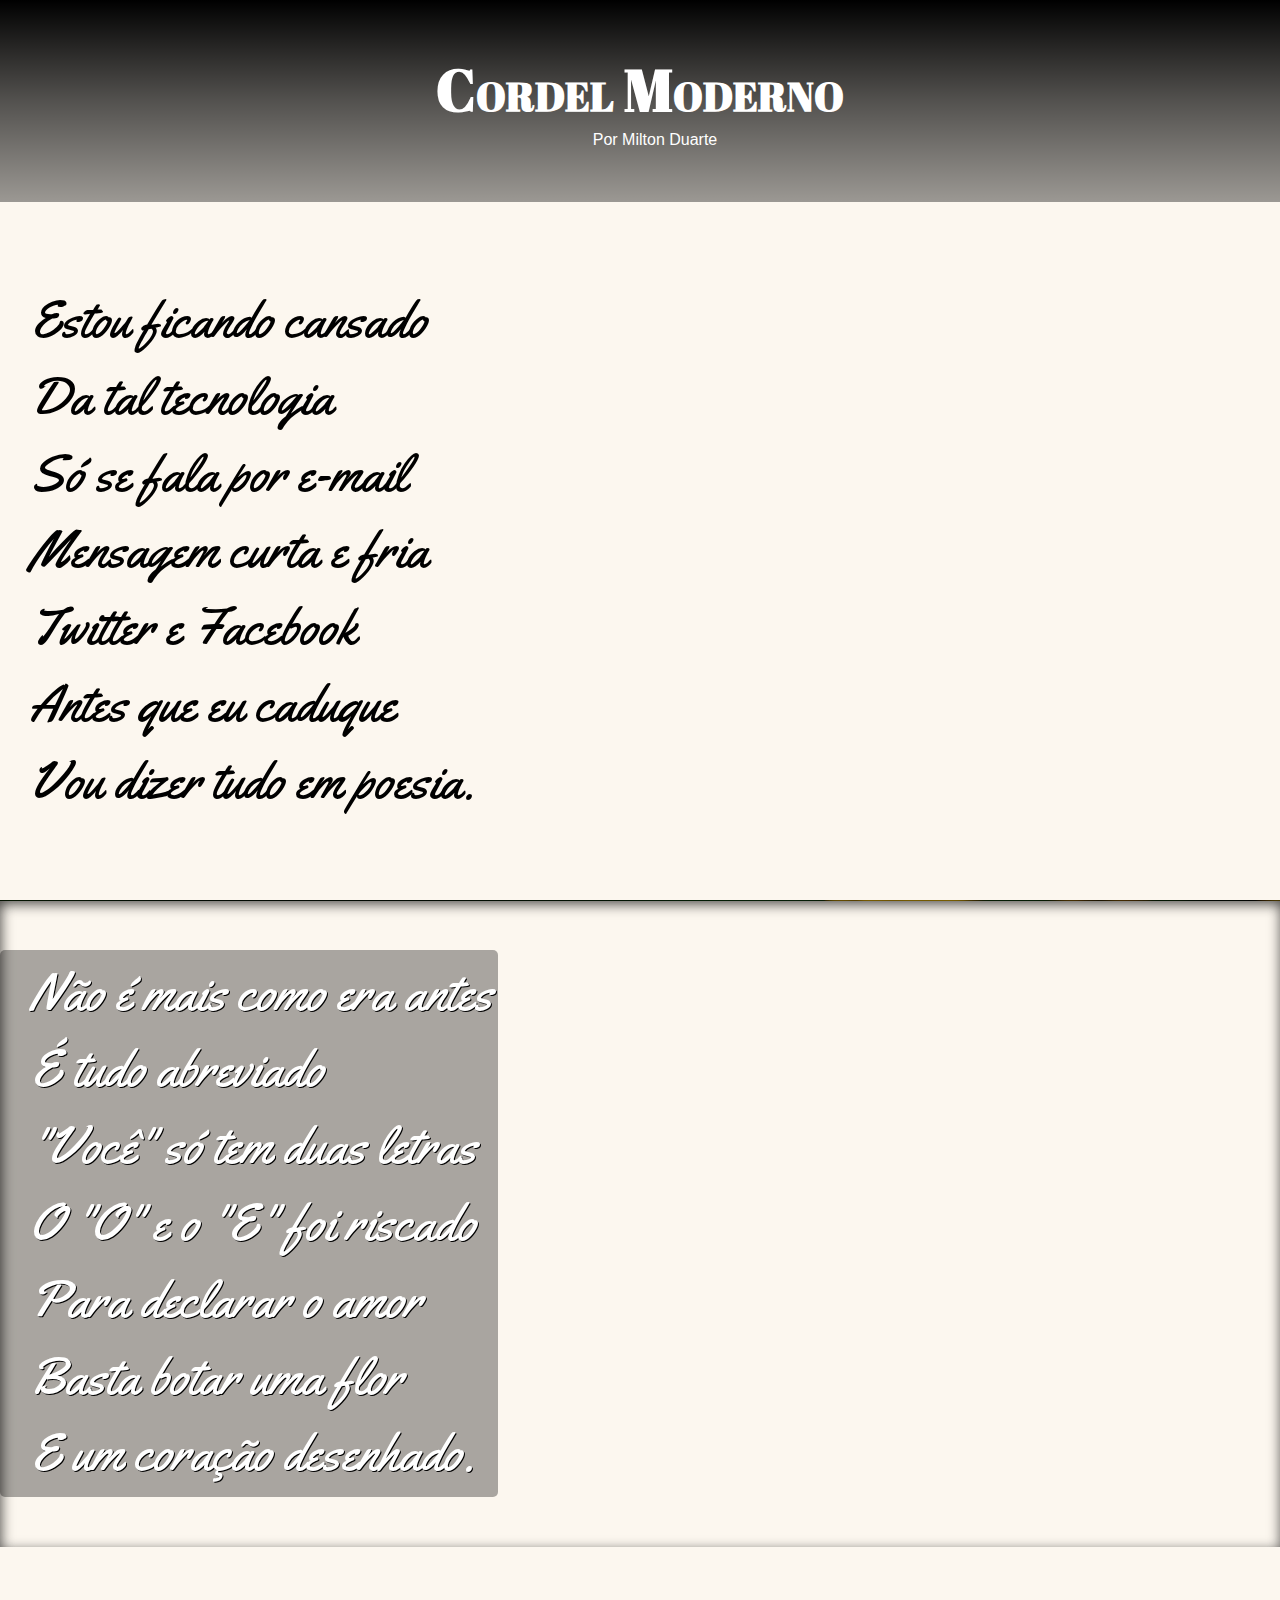
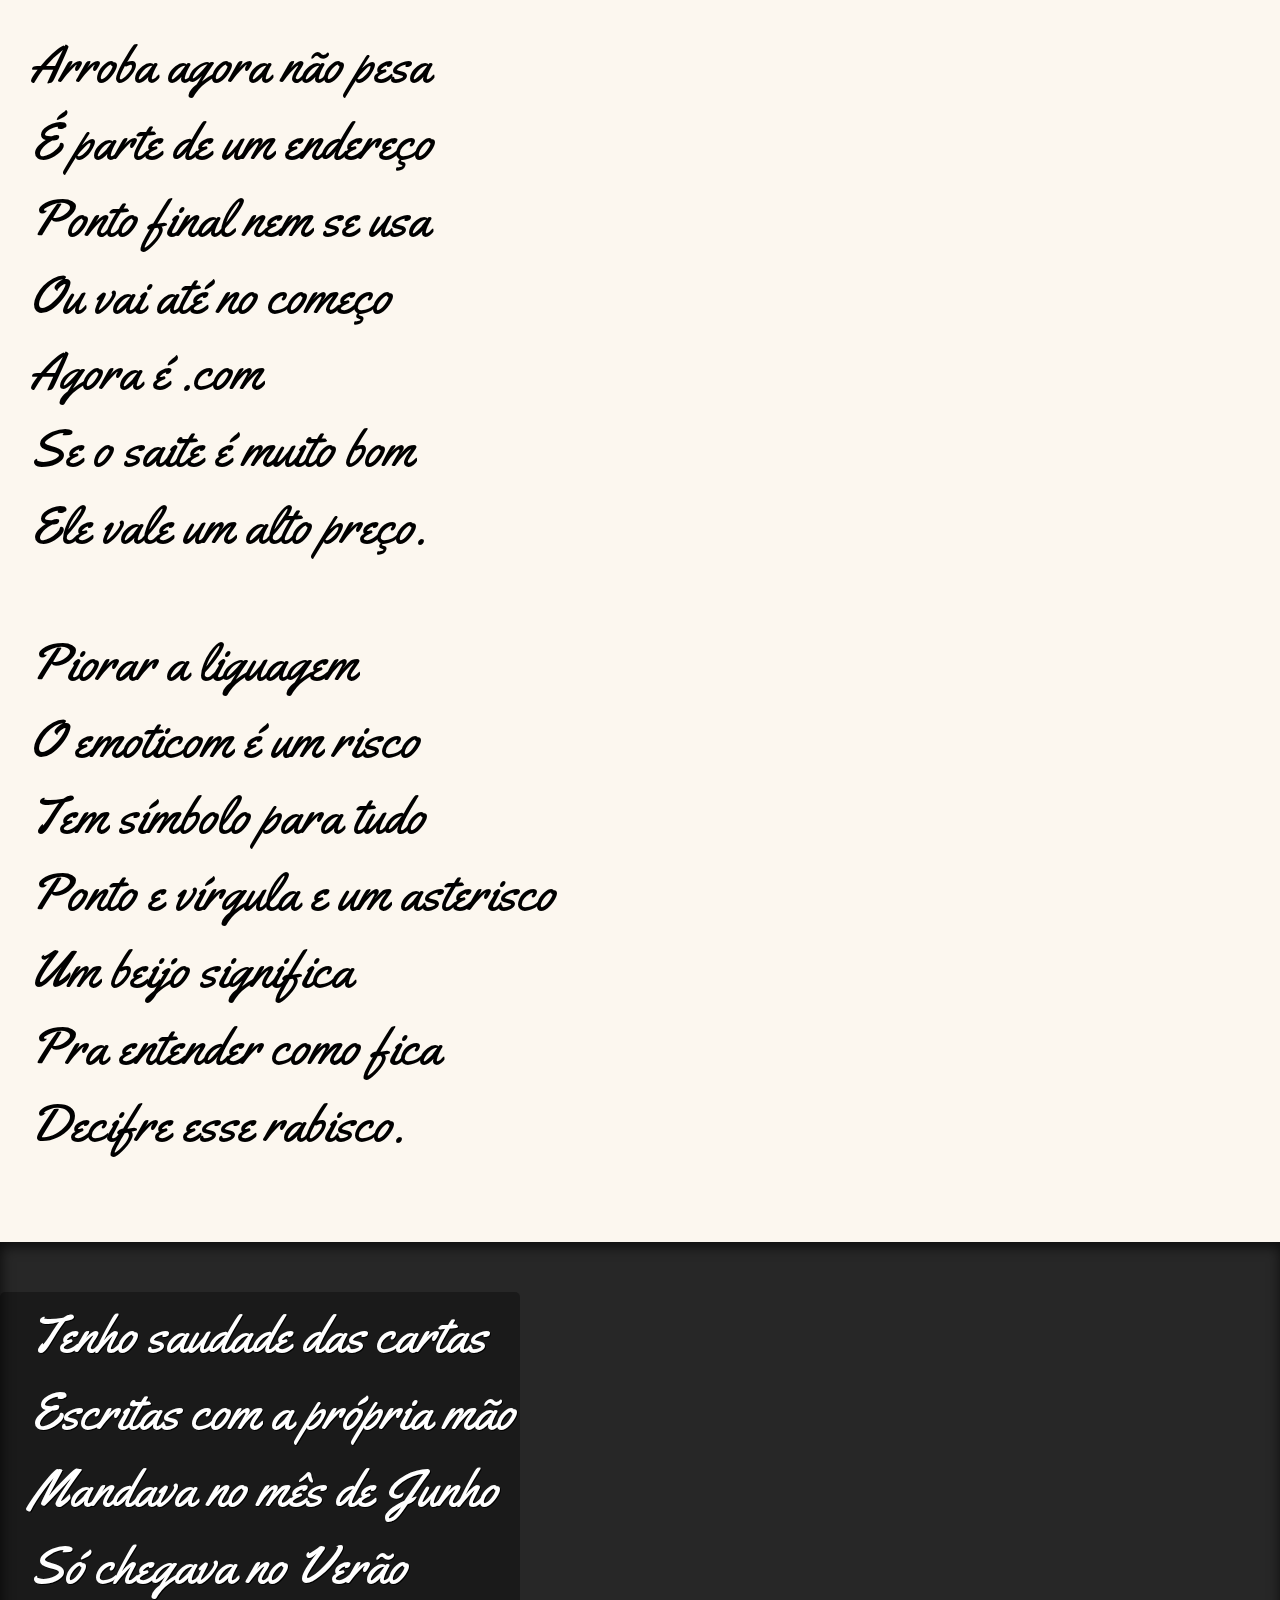
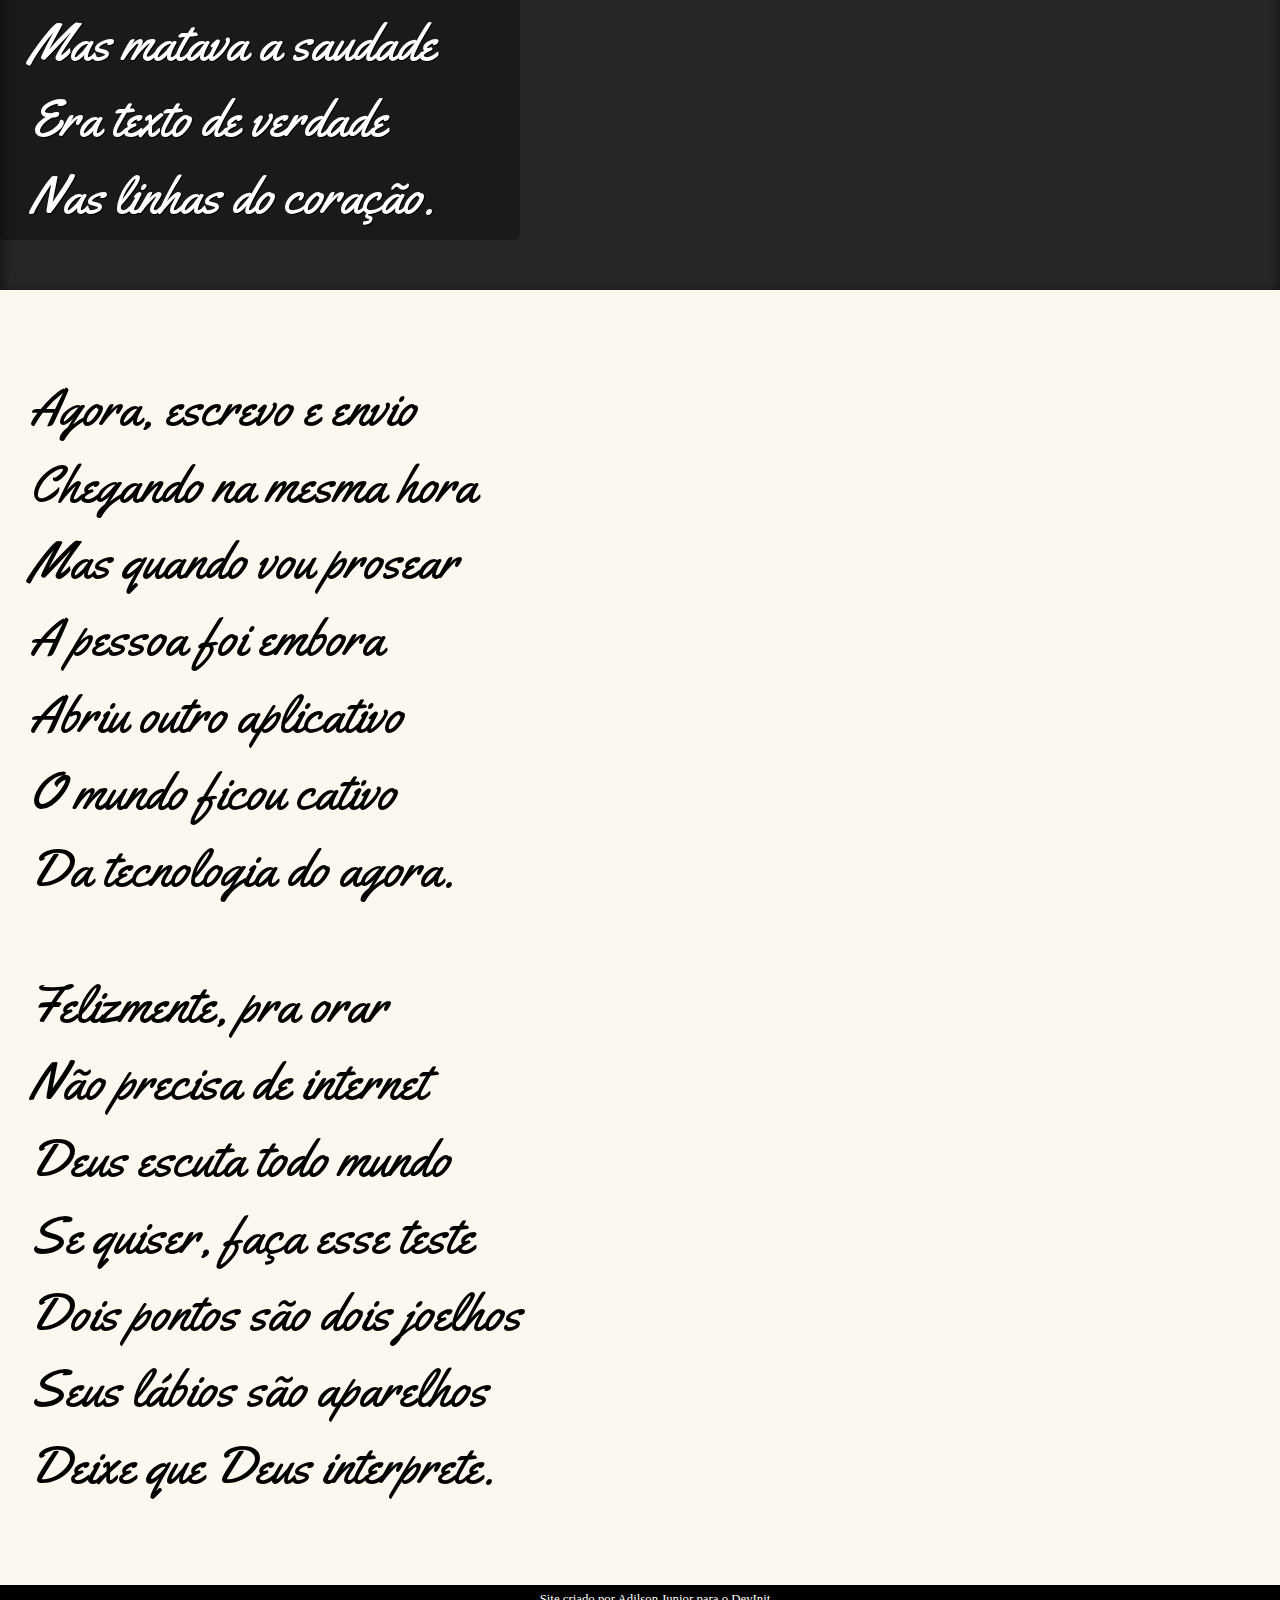
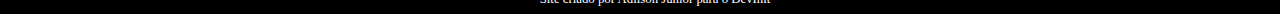
==== index.html @ fd618195 "att" ====
<!DOCTYPE html>
<html lang="pt-br">
<head>
    <meta charset="UTF-8">
    <meta http-equiv="X-UA-Compatible" content="IE=edge">
    <meta name="viewport" content="width=device-width, initial-scale=1.0">
    <title>Cordel Moderno</title>
    <link rel="stylesheet" href="estilo/style.css">
</head>
<body>
    <header>
        <h1>Cordel Moderno</h1>
        <p>Por <a href="https://www.recantodasletras.com.br/poesias/3186743" target="_blank">Milton Duarte</a> </p>
    </header>
    
      
        <section class="normal">
            <p>Estou ficando cansado <br>
                Da tal tecnologia <br>
                Só se fala por e-mail <br>
                Mensagem curta e fria <br>
                Twitter e Facebook <br>
                Antes que eu caduque <br>
                Vou dizer tudo em poesia.</p>
        </section>
    
        <section class="imagem" id="img01">
            <p>Não é mais como era antes <br>
                É tudo abreviado <br>
                "Você" só tem duas letras <br>
                O "O" e o "E" foi riscado <br>
                Para declarar o amor <br>
                Basta botar uma flor <br>
                E um coração desenhado.</p>
        </section>
    
        <section class="normal">
            <p>Arroba agora não pesa <br>
                É parte de um endereço <br>
                Ponto final nem se usa <br>
                Ou vai até no começo <br>
                Agora é .com <br>
                Se o saite é muito bom <br>
                Ele vale um alto preço.</p>
            
                <p>Piorar a liguagem <br>
                O emoticom é um risco <br>
                Tem símbolo para tudo <br>
                Ponto e vírgula e um asterisco <br>
                Um beijo significa <br>
                Pra entender como fica <br>
                Decifre esse rabisco.</p>
        </section>
        
        <section class="imagem" id="img02">
            <p>Tenho saudade das cartas <br>
                Escritas com a própria mão <br>
                Mandava no mês de Junho <br>
                Só chegava no Verão <br>
                Mas matava a saudade <br>
                Era texto de verdade <br>
                Nas linhas do coração.</p>
        </section>

        <section class="normal">
            <p>Agora, escrevo e envio <br>
                Chegando na mesma hora <br>
                Mas quando vou prosear <br>
                A pessoa foi embora <br>
                Abriu outro aplicativo <br>
                O mundo ficou cativo <br>
                Da tecnologia do agora.</p>
            <p>Felizmente, pra orar <br>
                Não precisa de internet <br>
                Deus escuta todo mundo <br>
                Se quiser, faça esse teste <br>
                Dois pontos são dois joelhos <br>
                Seus lábios são aparelhos <br>
                Deixe que Deus interprete.</p>
        </section>
  
    <footer>
        <p>Site criado por <a href="https://github.com/Junior3021" target="_blank">Adilson Junior</a> para o DevInit</p>
    </footer>
    
</body>
</html>
---- estilo/style.css ----
@charset "UTF-8";

@import url('https://fonts.googleapis.com/css2?family=Abril+Fatface&display=swap');

@import url('https://fonts.googleapis.com/css2?family=Yellowtail&display=swap');

:root {
    --font01: 'Abril Fatface', cursive;
    --font02: 'Yellowtail', cursive;
    --font03:  Verdana, Geneva, Tahoma, sans-serif;
}

* {
    margin: 0px;
    padding: 0px;
}

body {
    background-color: rgba(248, 238, 218, 0.445);
}
header {
    background-image: linear-gradient(to top, rgba(0, 0, 0, 0.384), rgba(0, 0, 0, 0.671), black);
    color: white;
    text-align: center;
}

header > h1 {
    font-variant: small-caps;
    font-size: 4.5vw;
    padding-top: 50px;
    font-family: var(--font01);
    
}

header > p {
    padding-bottom: 50px;
    font-size: 1em;
    font-family: var(--font03);
}
a {
    text-decoration: none;
    color: white;
}
a:hover {
    text-decoration: underline;
    color: lightgray;
}

section {
    padding-top: 50px;
    padding-bottom: 50px;
    font-size: 4vw;
    font-family: var(--font02);
}

section.normal > p {
    padding-top: 30px;
    padding-bottom: 30px;    
}
section.imagem {
    background-color: rgb(39, 39, 39);
    color: white;
    box-shadow: inset 1px 4px 13px rgba(0, 0, 0, 0.712);    
}

section.imagem > p {
    background-color: rgba(0, 0, 0, 0.329);
    border-radius: 5px;
    text-shadow: 1px 1px 0px black;
    display: inline-block;
    padding: 5px 5px 5px 30px;
}

section#img01 {
    background-image: url('../imagens/background001.jpg');
    background-position: center right;
    background-size: cover;
    background-attachment: fixed;
 }

 section#img02 {
    background-image: url('../imagens/background002.jpg');
    background-position: center right;
    background-size: cover;
    background-attachment: fixed;
 }

p {
    padding-left: 30px;
    line-height: 1.5em;
    
    
}

footer {
    background-color: black;
    color: white;
    font-size: 0.8em;
    text-align: center;
    padding: 5px;
}
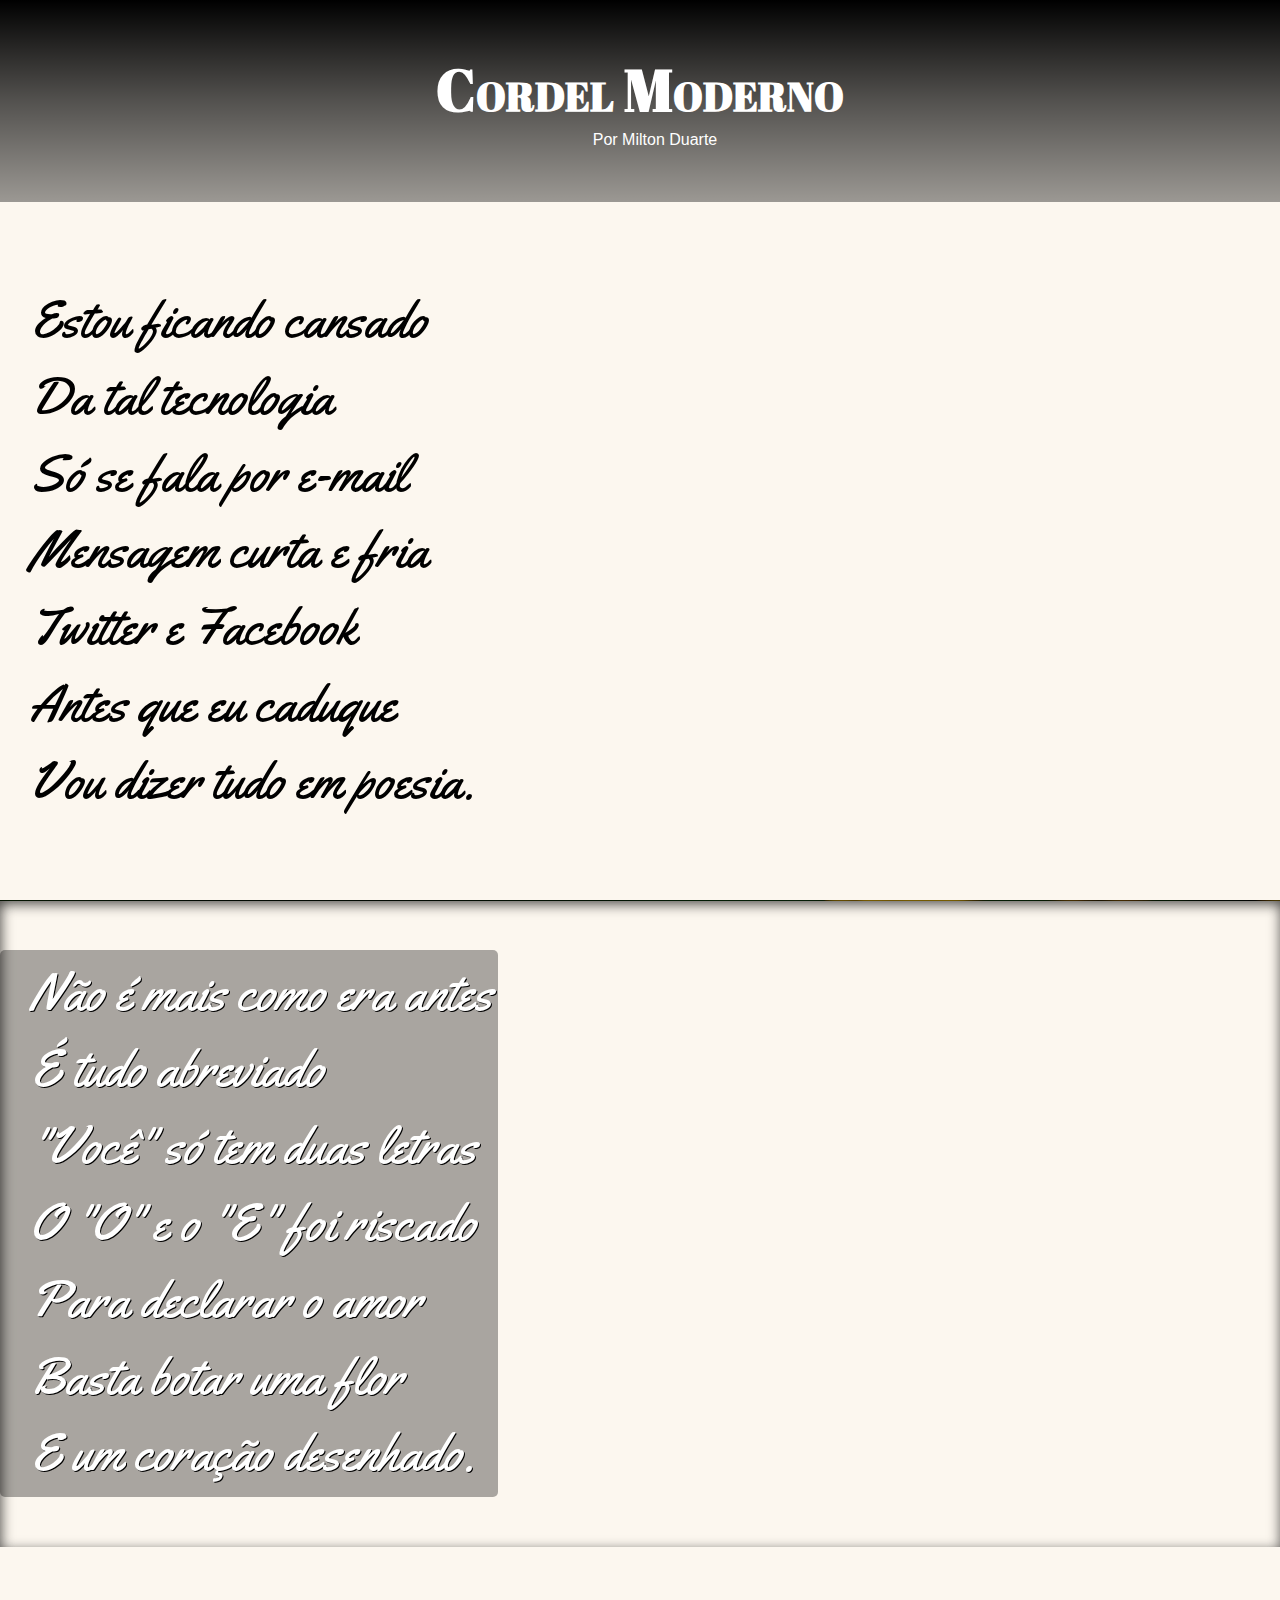
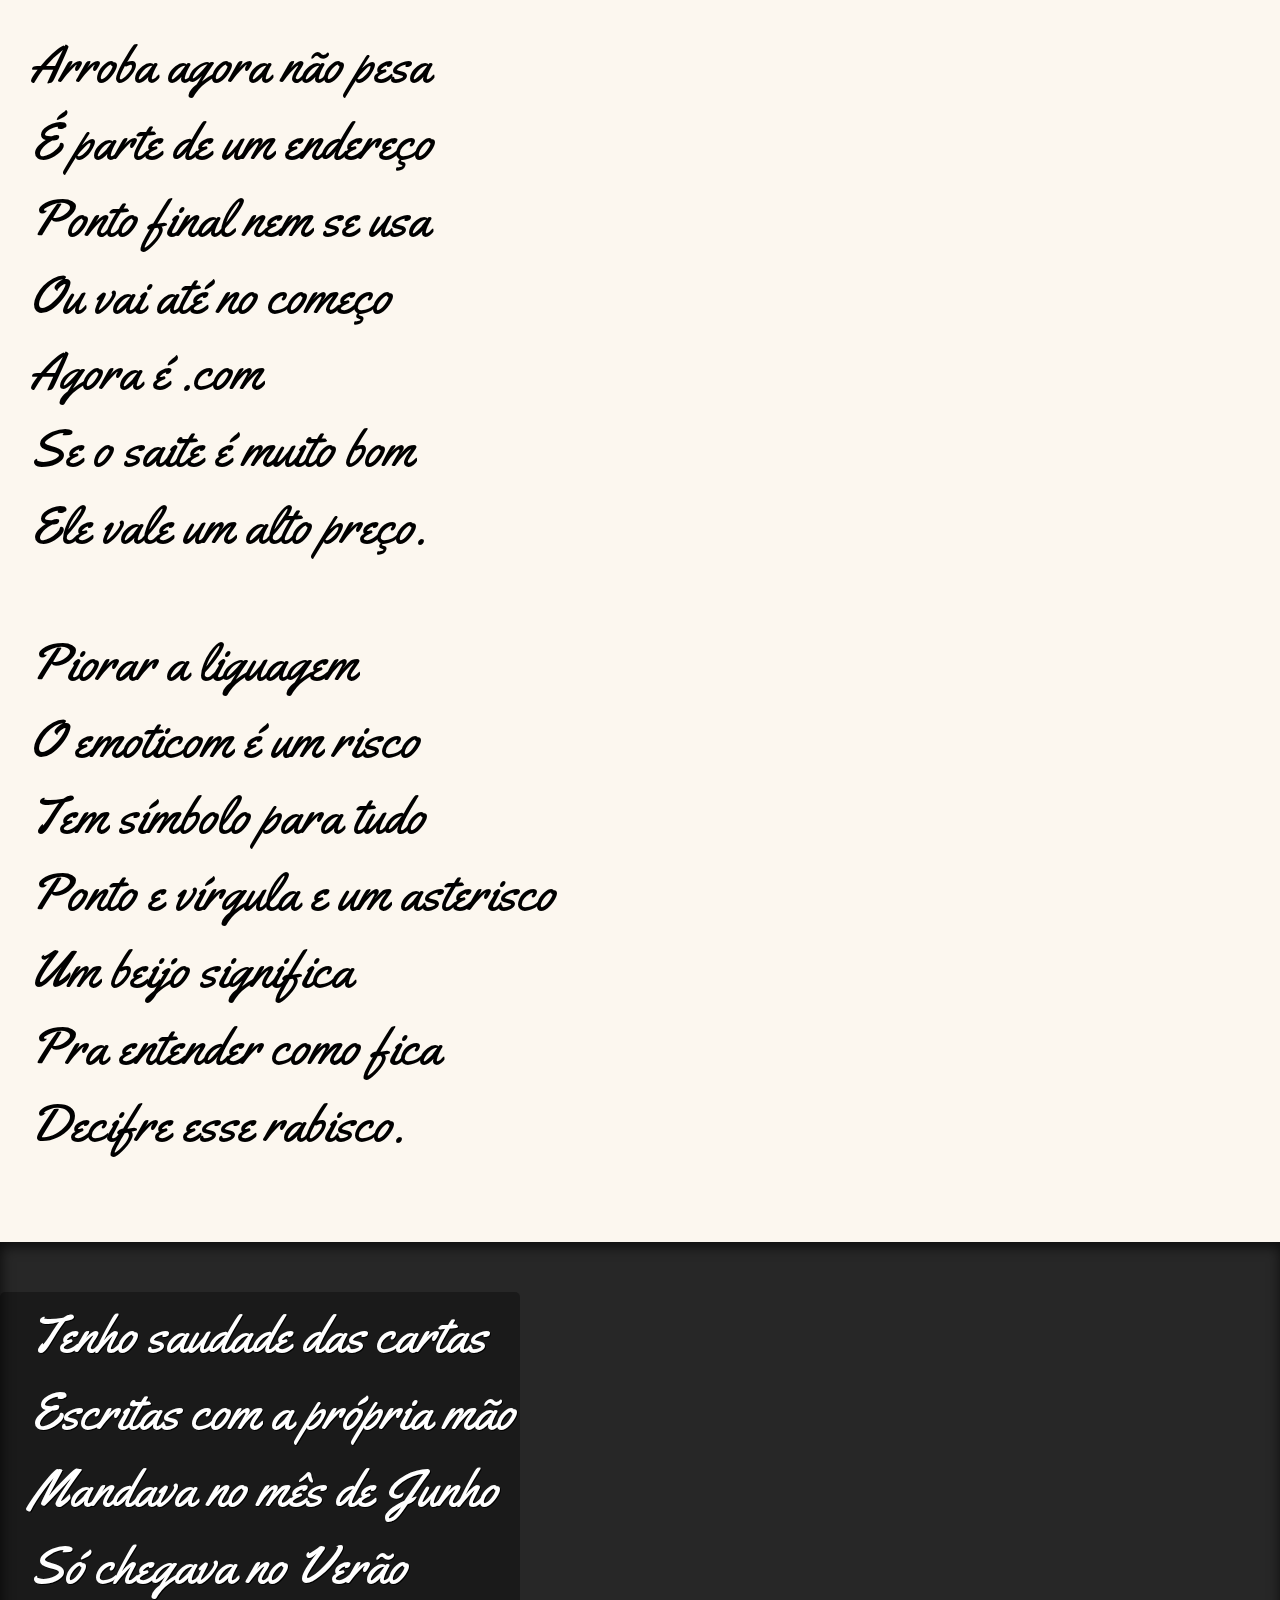
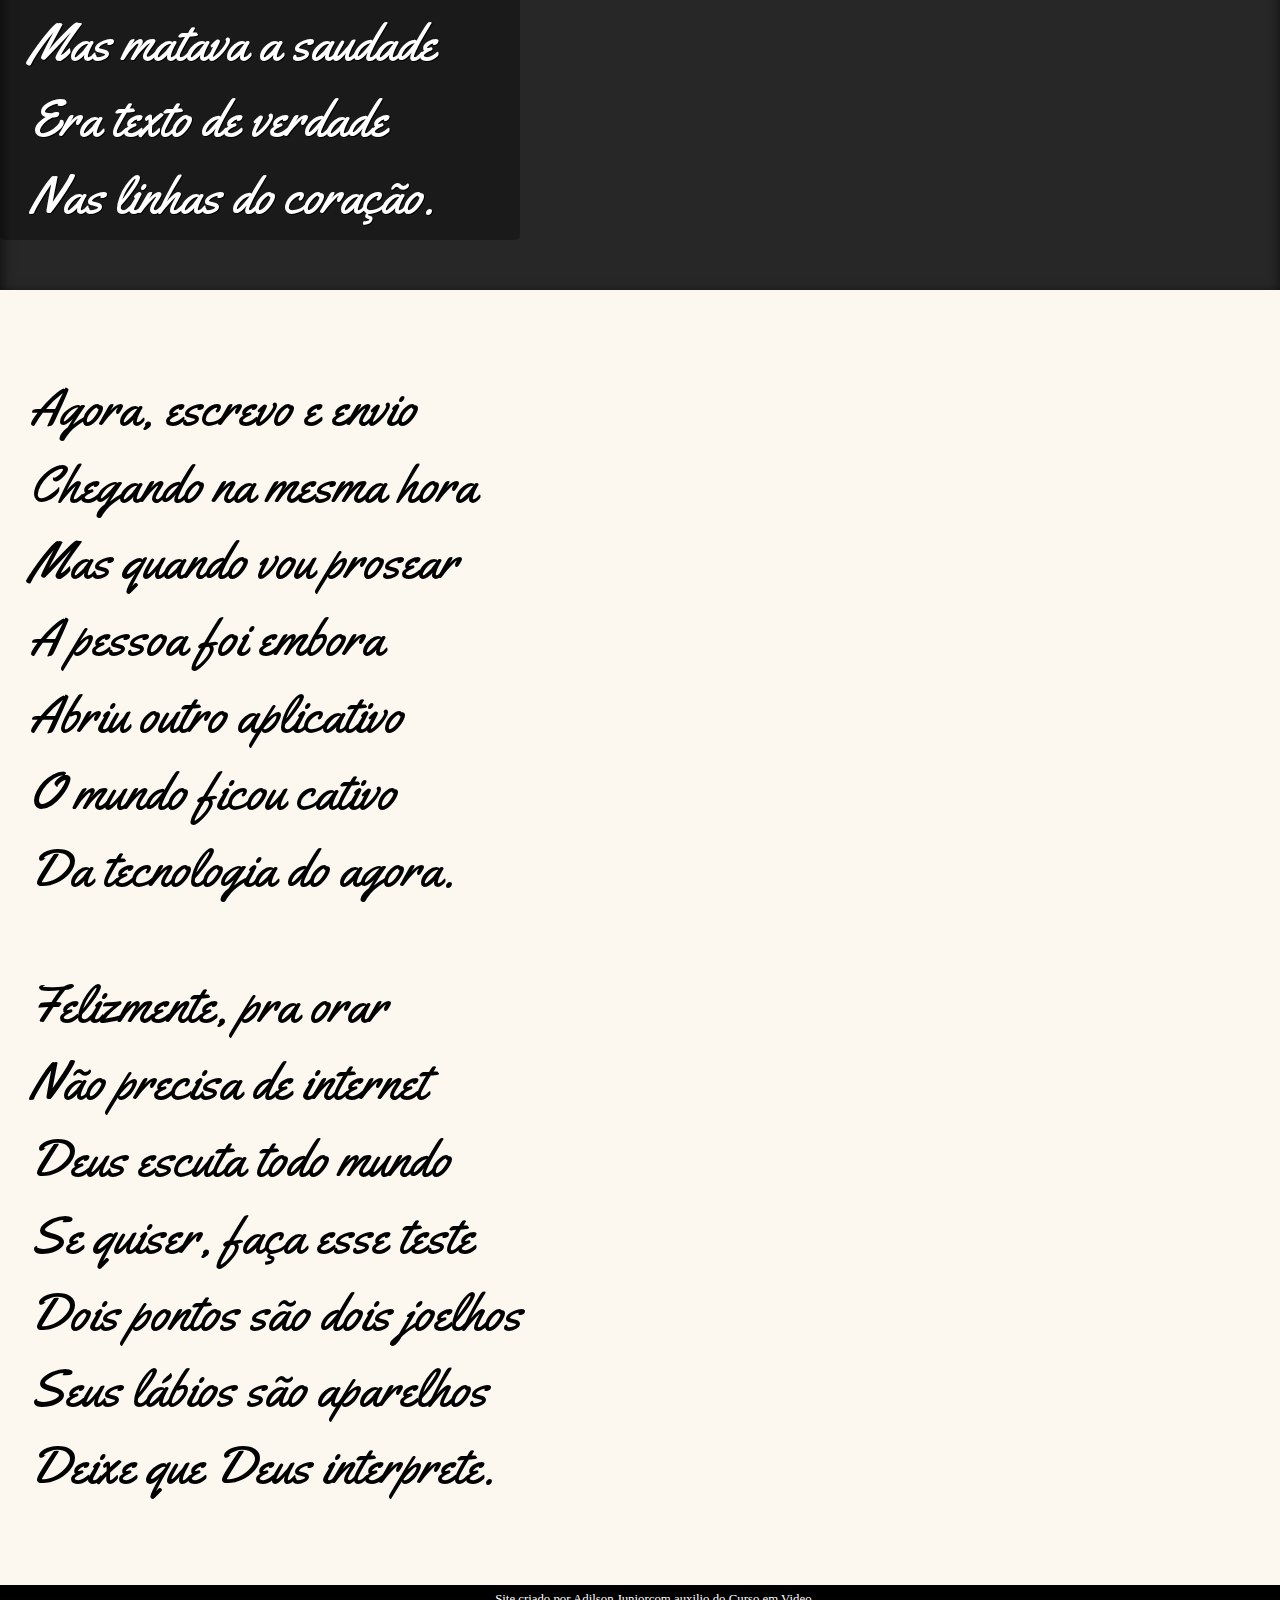
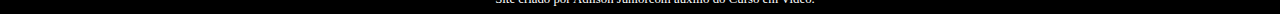
==== commit 9191b51d: "Att." ====
--- a/index.html
+++ b/index.html
@@ -80,7 +80,7 @@
         </section>
   
     <footer>
-        <p>Site criado por <a href="https://github.com/Junior3021" target="_blank">Adilson Junior</a> para o DevInit</p>
+        <p>Site criado por <a href="https://github.com/Junior3021" target="_blank">Adilson Junior</a>com auxilio do <a href="cursoemvideo.com" target="_blank">Curso em Video</a>.</p>
     </footer>
     
 </body>
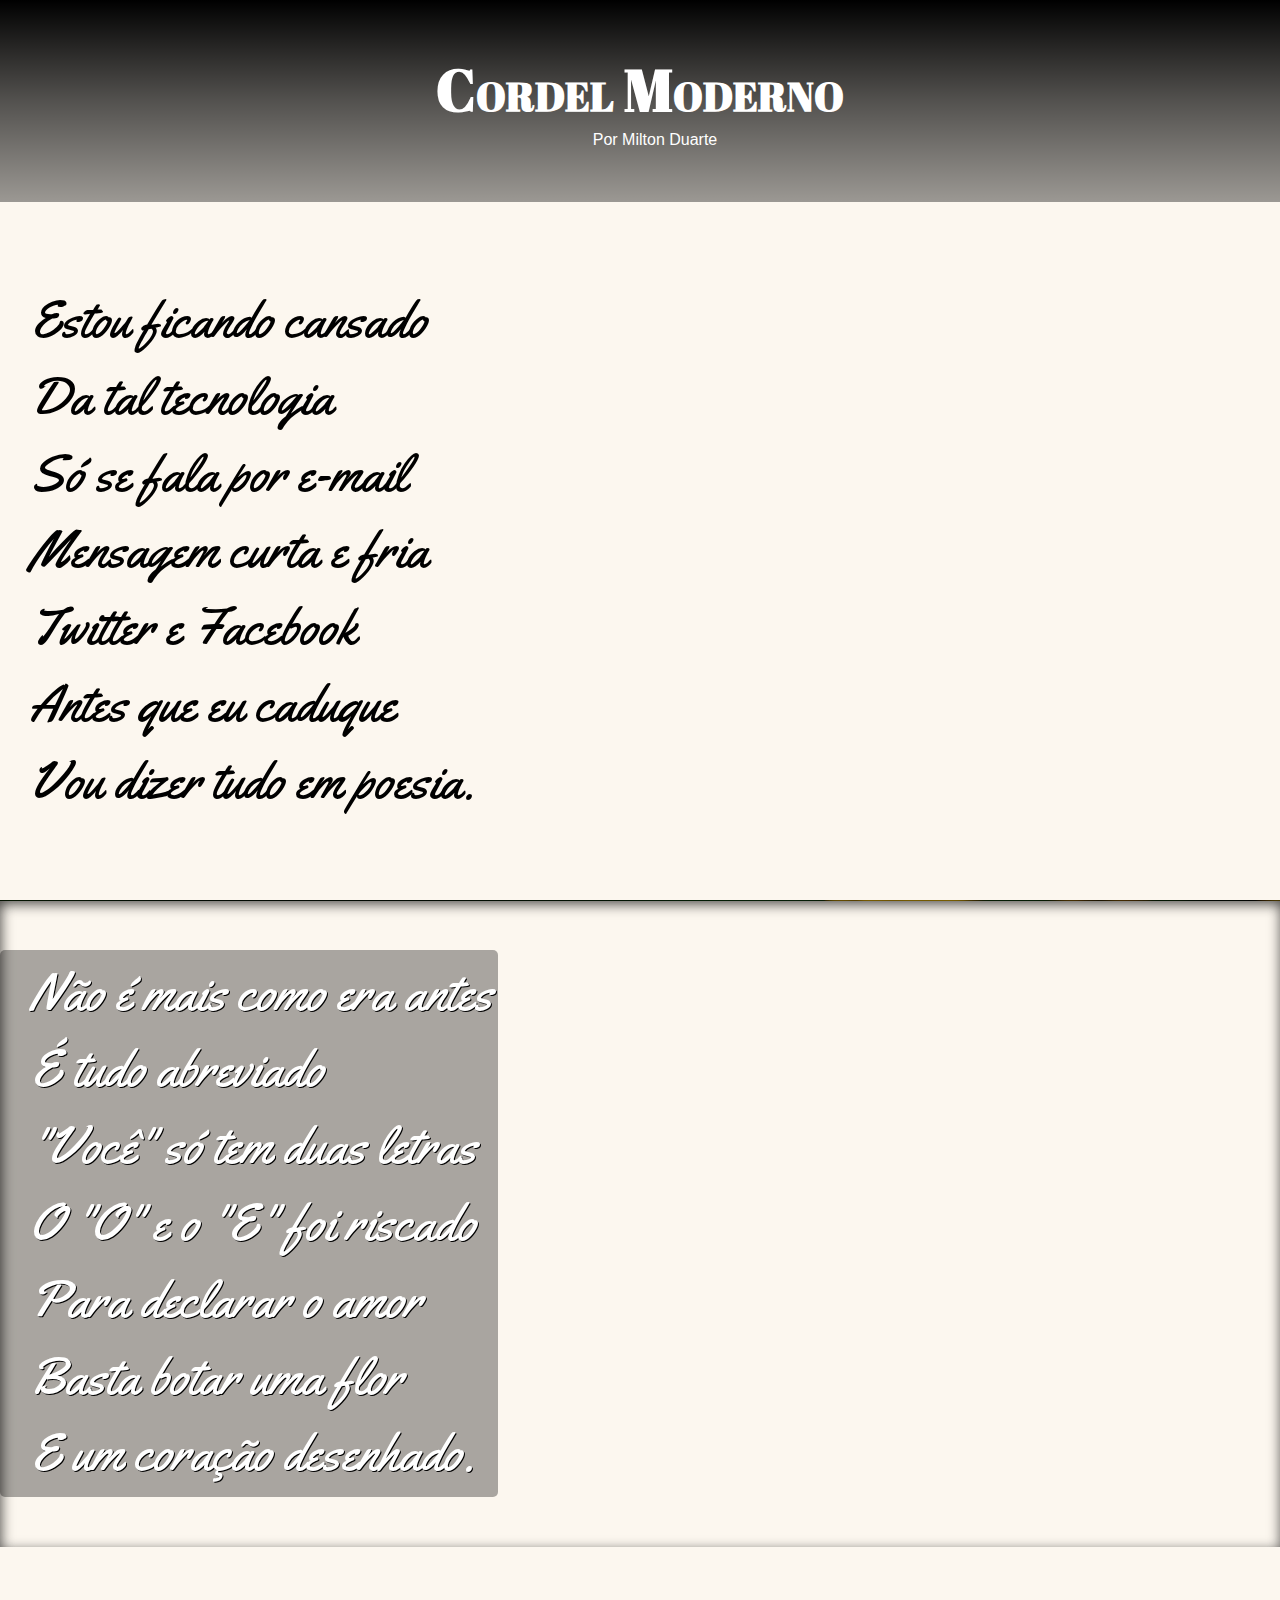
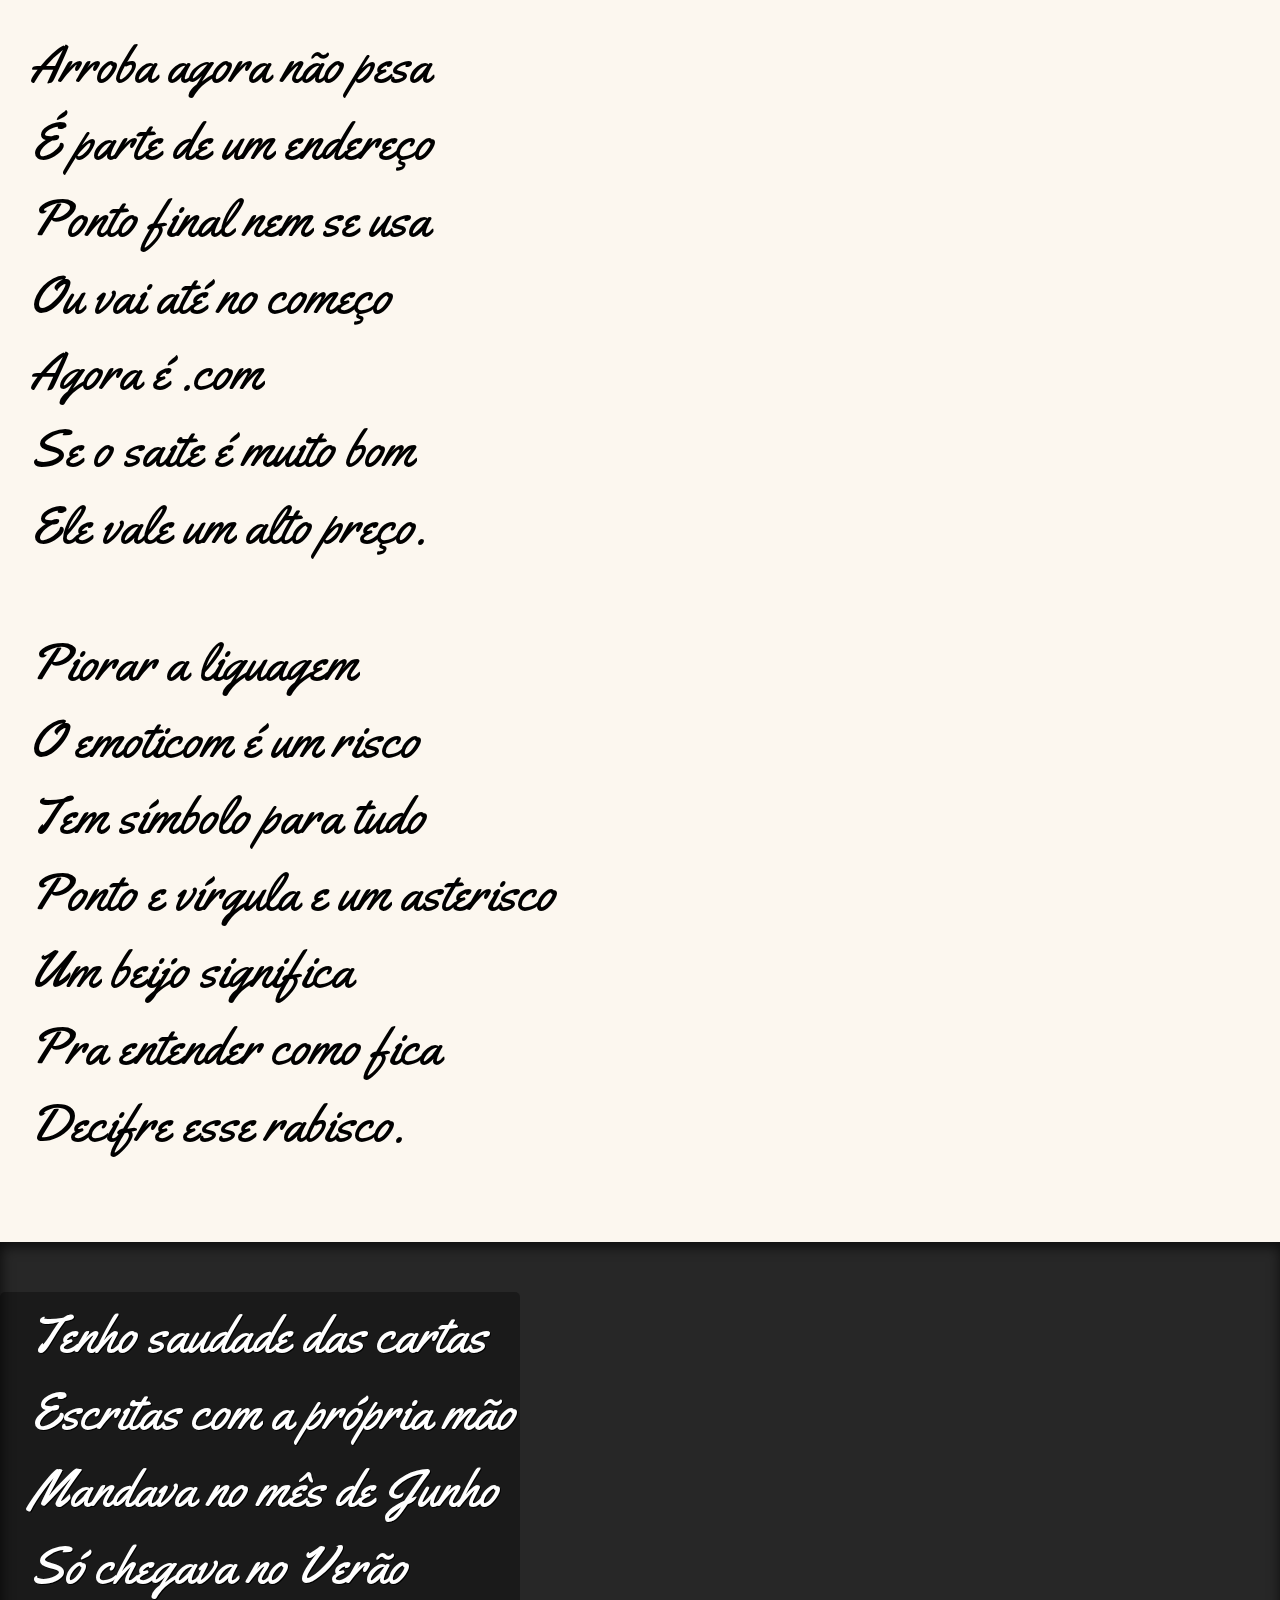
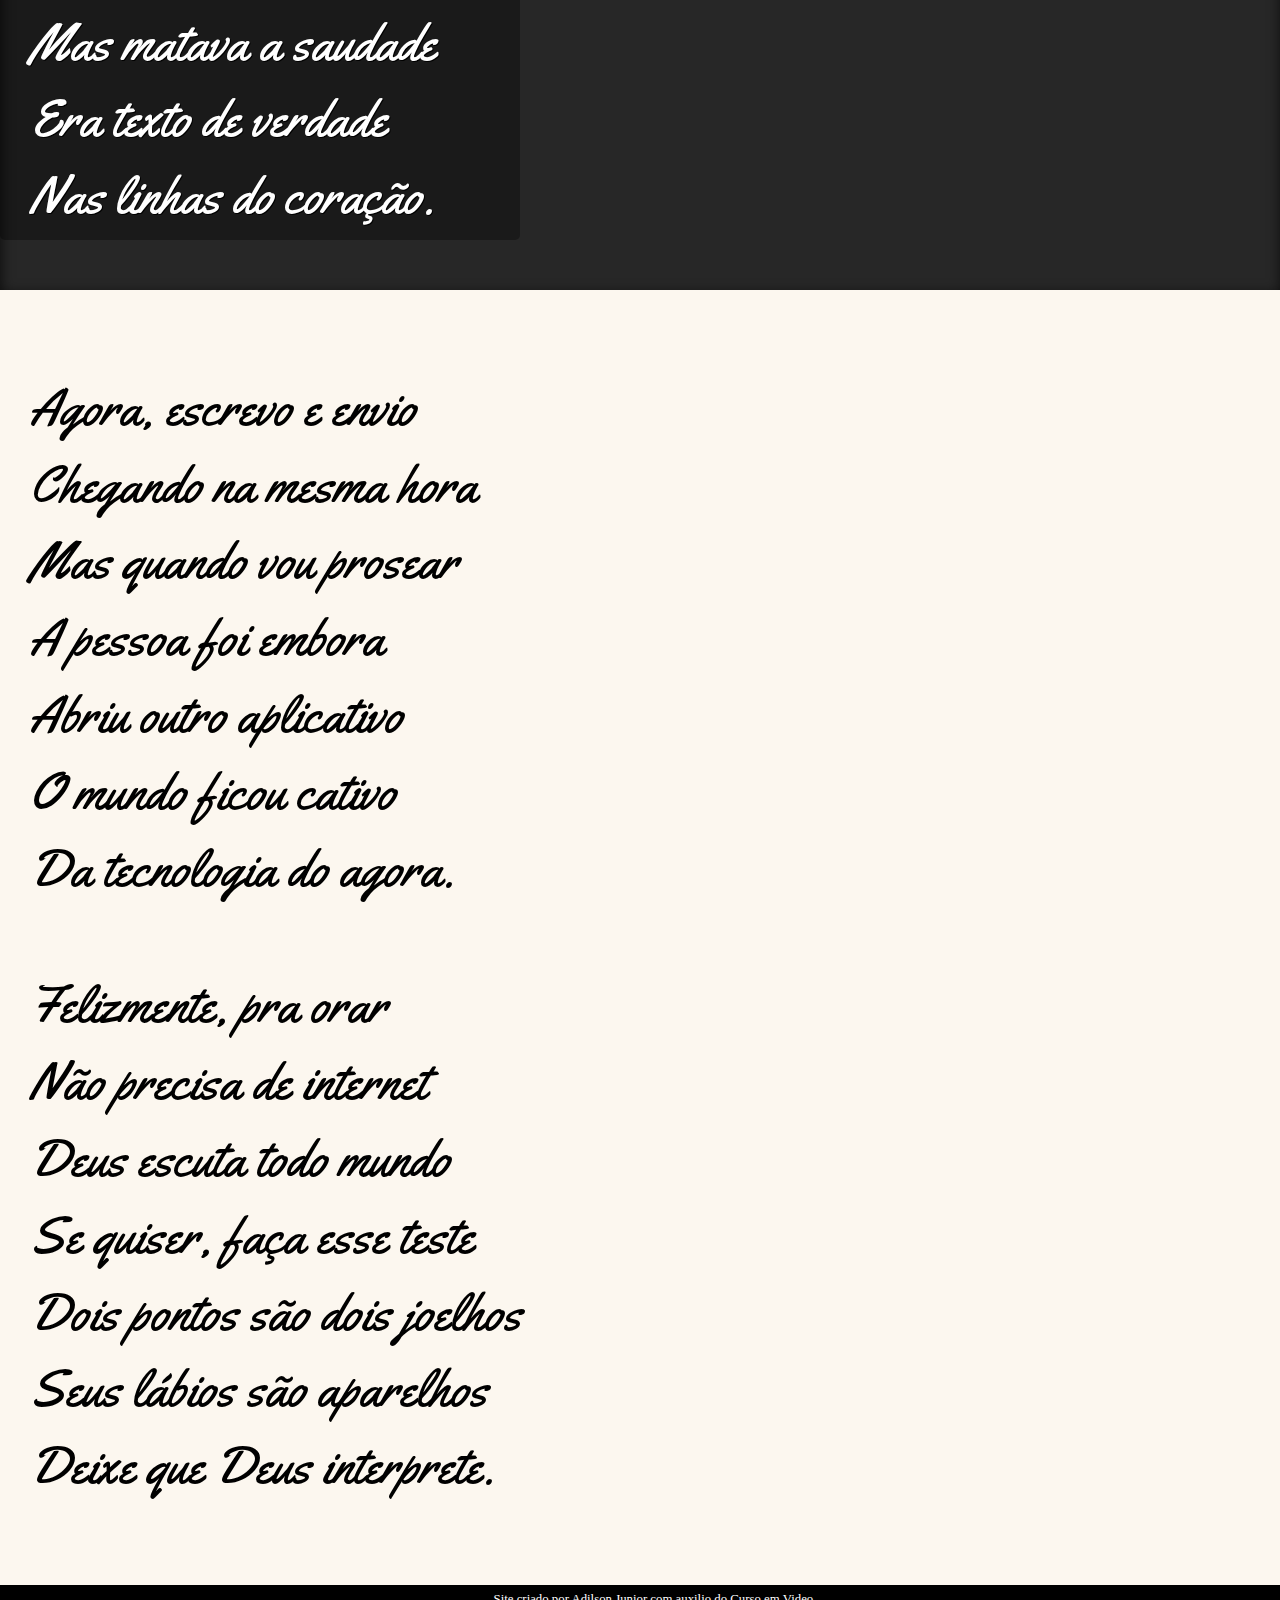
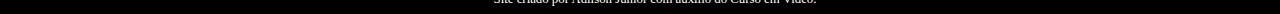
==== commit 061ab784: "Update index.html" ====
--- a/index.html
+++ b/index.html
@@ -80,7 +80,7 @@
         </section>
   
     <footer>
-        <p>Site criado por <a href="https://github.com/Junior3021" target="_blank">Adilson Junior</a>com auxilio do <a href="cursoemvideo.com" target="_blank">Curso em Video</a>.</p>
+        <p>Site criado por <a href="https://github.com/Junior3021" target="_blank">Adilson Junior</a> com auxilio do <a href="cursoemvideo.com" target="_blank">Curso em Video</a>.</p>
     </footer>
     
 </body>
